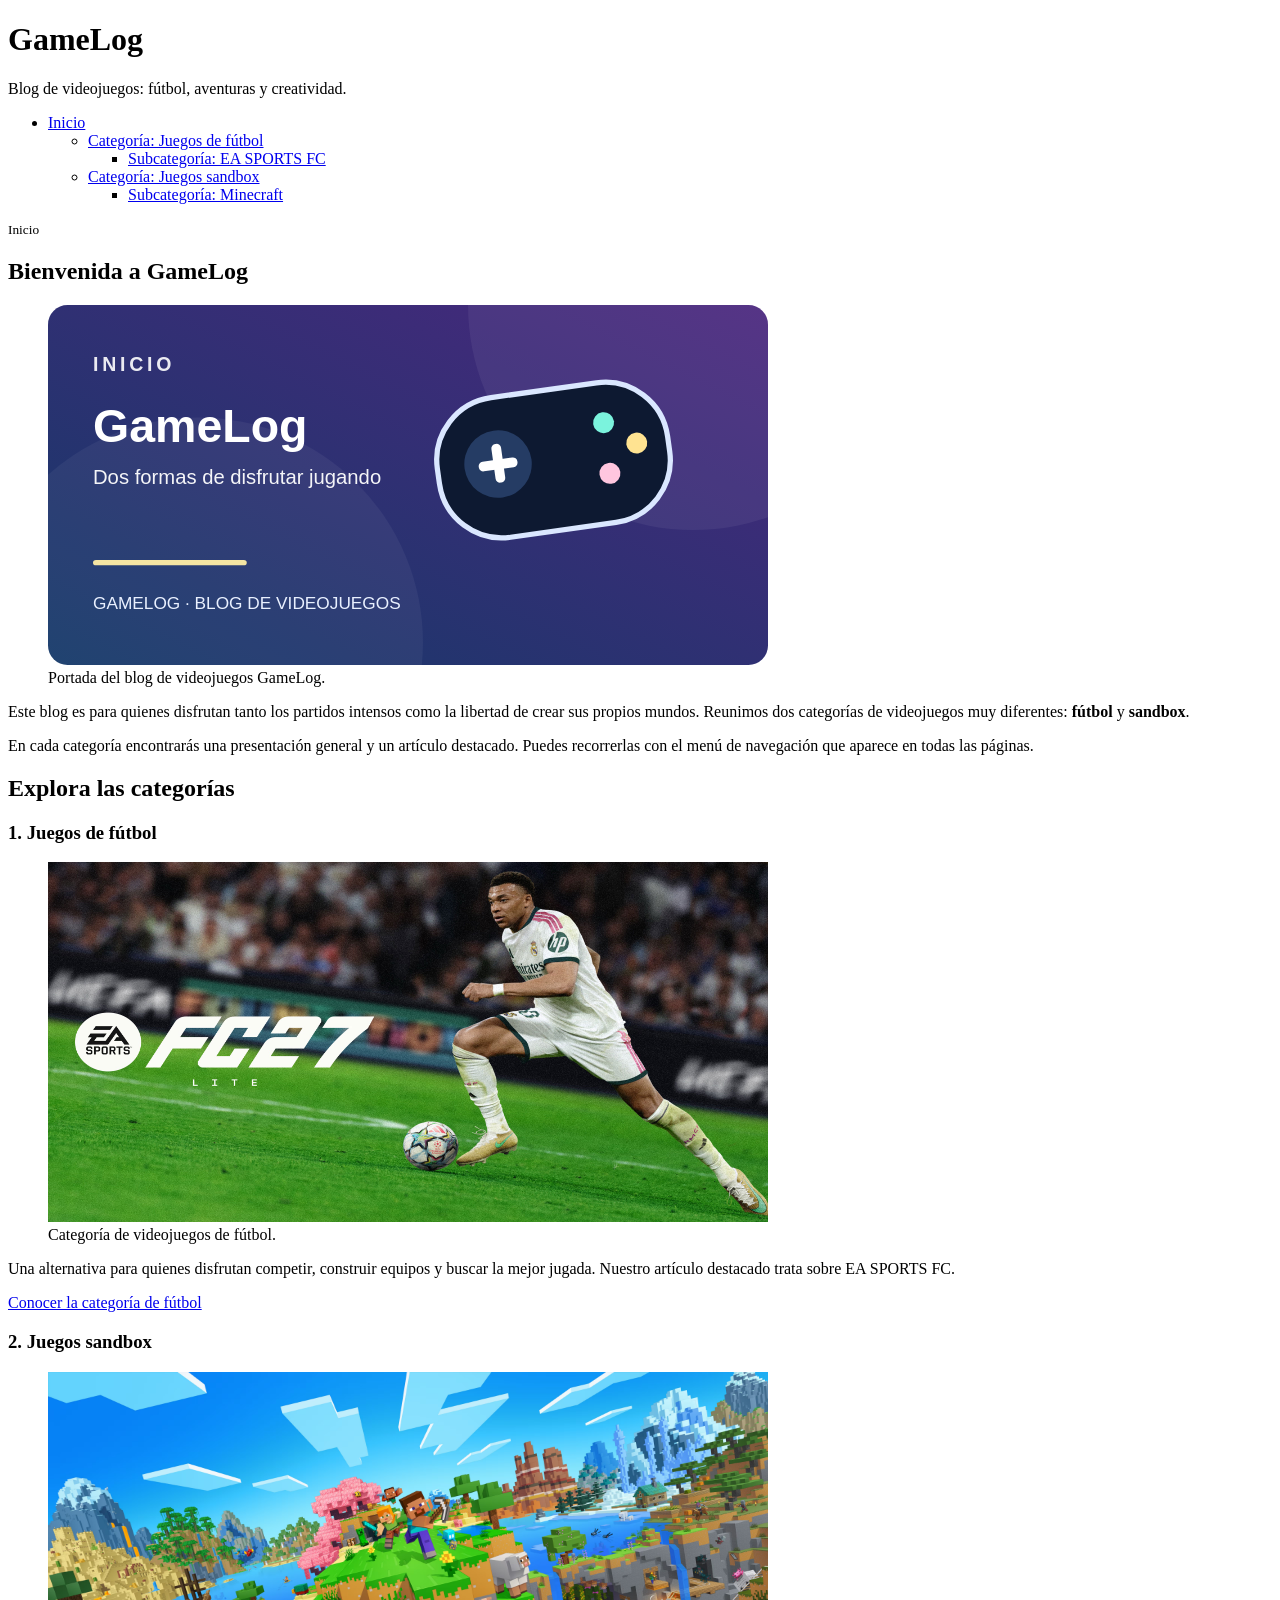
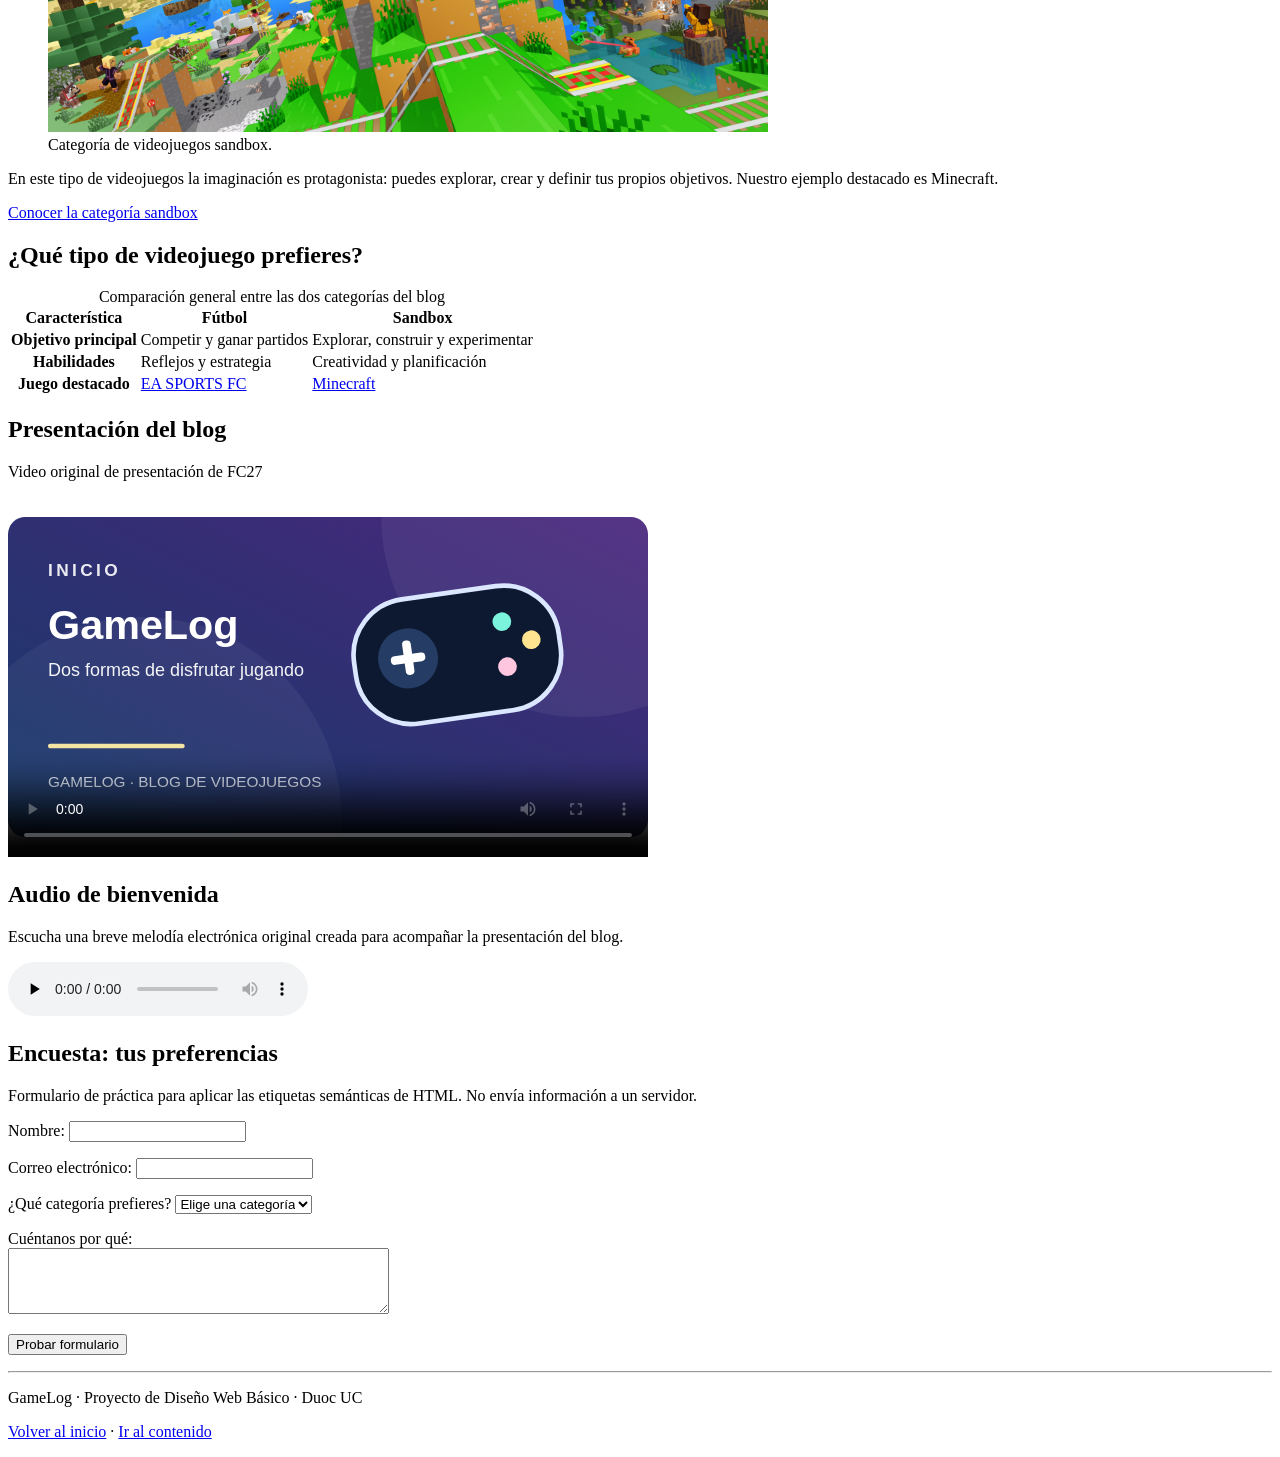
==== index.html @ 9f201b3b "Add files via upload" ====
<!DOCTYPE html>
<html lang="es">
<head>
  <meta charset="UTF-8">
  <meta name="viewport" content="width=device-width, initial-scale=1.0">
  <meta name="description" content="Blog sobre videojuegos de fútbol y sandbox: EA SPORTS FC y Minecraft.">
  <meta name="author" content="GameLog - Proyecto académico">
  <title>Inicio | GameLog</title>
  <!-- Hoja de estilos externa se incorporará en la actividad de la semana 3. -->
</head>
<body>
  <!-- Encabezado compartido por las cinco páginas -->
  <header>
    <h1>GameLog</h1>
    <p>Blog de videojuegos: fútbol, aventuras y creatividad.</p>
  </header>

  <!-- Menú jerárquico de tres niveles: inicio / categoría / subcategoría. -->
  <nav aria-label="Navegación principal">
    <ul>
      <li><a href="index.html" aria-current="page">Inicio</a>
        <ul>
          <li><a href="categoria1/futbol.html">Categoría: Juegos de fútbol</a>
            <ul>
              <li><a href="categoria1/ea-sports-fc.html">Subcategoría: EA SPORTS FC</a></li>
            </ul>
          </li>
          <li><a href="categoria2/sandbox.html">Categoría: Juegos sandbox</a>
            <ul>
              <li><a href="categoria2/minecraft.html">Subcategoría: Minecraft</a></li>
            </ul>
          </li>
        </ul>
      </li>
    </ul>
  </nav>

  <main id="contenido-principal">
    <p><small>Inicio</small></p>
    <section aria-labelledby="bienvenida">
      <h2 id="bienvenida">Bienvenida a GameLog</h2>
      <figure><img src="assets/imagenes/portada.svg" alt="Ilustración original de un control de videojuegos sobre un fondo azul y violeta" width="720" height="360"><figcaption>Portada del blog de videojuegos GameLog.</figcaption></figure>
      <p>Este blog es para quienes disfrutan tanto los partidos intensos como la libertad de crear sus propios mundos. Reunimos dos categorías de videojuegos muy diferentes: <strong>fútbol</strong> y <strong>sandbox</strong>.</p>
      <p>En cada categoría encontrarás una presentación general y un artículo destacado. Puedes recorrerlas con el menú de navegación que aparece en todas las páginas.</p>
    </section>
    <section aria-labelledby="categorias">
      <h2 id="categorias">Explora las categorías</h2>
      <article>
        <h3>1. Juegos de fútbol</h3>
        <figure><img src="assets/imagenes/futbol.jpg" alt="Ilustración de fifa 27" width="720" height="360"><figcaption>Categoría de videojuegos de fútbol.</figcaption></figure>
        <p>Una alternativa para quienes disfrutan competir, construir equipos y buscar la mejor jugada. Nuestro artículo destacado trata sobre EA SPORTS FC.</p>
        <p><a href="categoria1/futbol.html">Conocer la categoría de fútbol</a></p>
      </article>
      <article>
        <h3>2. Juegos sandbox</h3>
        <figure><img src="assets/imagenes/minecraft.avif" alt="Minecraft" width="720" height="360"><figcaption>Categoría de videojuegos sandbox.</figcaption></figure>
        <p>En este tipo de videojuegos la imaginación es protagonista: puedes explorar, crear y definir tus propios objetivos. Nuestro ejemplo destacado es Minecraft.</p>
        <p><a href="categoria2/sandbox.html">Conocer la categoría sandbox</a></p>
      </article>
    </section>
    <section aria-labelledby="comparar">
      <h2 id="comparar">¿Qué tipo de videojuego prefieres?</h2>
      <table>
        <caption>Comparación general entre las dos categorías del blog</caption>
        <thead><tr><th scope="col">Característica</th><th scope="col">Fútbol</th><th scope="col">Sandbox</th></tr></thead>
        <tbody>
          <tr><th scope="row">Objetivo principal</th><td>Competir y ganar partidos</td><td>Explorar, construir y experimentar</td></tr>
          <tr><th scope="row">Habilidades</th><td>Reflejos y estrategia</td><td>Creatividad y planificación</td></tr>
          <tr><th scope="row">Juego destacado</th><td><a href="categoria1/ea-sports-fc.html">EA SPORTS FC</a></td><td><a href="categoria2/minecraft.html">Minecraft</a></td></tr>
        </tbody>
      </table>
    </section>
    <section aria-labelledby="video-blog">
      <h2 id="video-blog">Presentación del blog</h2>
      <p>Video original de presentación de FC27</p>
      <video controls preload="metadata" width="640" height="360" poster="assets/imagenes/portada.svg" aria-label="Video de presentación de GameLog">
        <source src="assets/video/fc27_presentacion.mp4" type="video/mp4">
        Tu navegador no admite video HTML5. Puedes <a href="assets/video/presentacion-gamelog.mp4">abrir el archivo de video</a>.
      </video>
    </section>
    <section aria-labelledby="audio-blog">
      <h2 id="audio-blog">Audio de bienvenida</h2>
      <p>Escucha una breve melodía electrónica original creada para acompañar la presentación del blog.</p>
      <audio controls preload="none">
        <source src="assets/audio/intro-gamelog.mp3" type="audio/mpeg">
        Tu navegador no admite audio HTML5. Puedes <a href="assets/audio/intro-gamelog.mp3">abrir el audio</a>.
      </audio>
    </section>
    <section aria-labelledby="encuesta">
      <h2 id="encuesta">Encuesta: tus preferencias</h2>
      <p>Formulario de práctica para aplicar las etiquetas semánticas de HTML. No envía información a un servidor.</p>
      <form action="#encuesta" method="get">
        <p><label for="nombre">Nombre:</label> <input id="nombre" name="nombre" type="text" maxlength="60" autocomplete="name" required></p>
        <p><label for="correo">Correo electrónico:</label> <input id="correo" name="correo" type="email" autocomplete="email" required></p>
        <p><label for="preferencia">¿Qué categoría prefieres?</label>
          <select id="preferencia" name="preferencia" required>
            <option value="">Elige una categoría</option>
            <option value="futbol">Juegos de fútbol</option>
            <option value="sandbox">Juegos sandbox</option>
          </select>
        </p>
        <p><label for="comentario">Cuéntanos por qué:</label><br><textarea id="comentario" name="comentario" rows="4" cols="45" maxlength="600"></textarea></p>
        <p><button type="submit">Probar formulario</button></p>
      </form>
    </section>
  </main>

  <!-- Pie de página común y enlaces de retorno -->
  <footer>
    <hr>
    <p>GameLog · Proyecto de Diseño Web Básico · Duoc UC</p>
    <p><a href="index.html">Volver al inicio</a> · <a href="#contenido-principal">Ir al contenido</a></p>
  </footer>
</body>
</html>
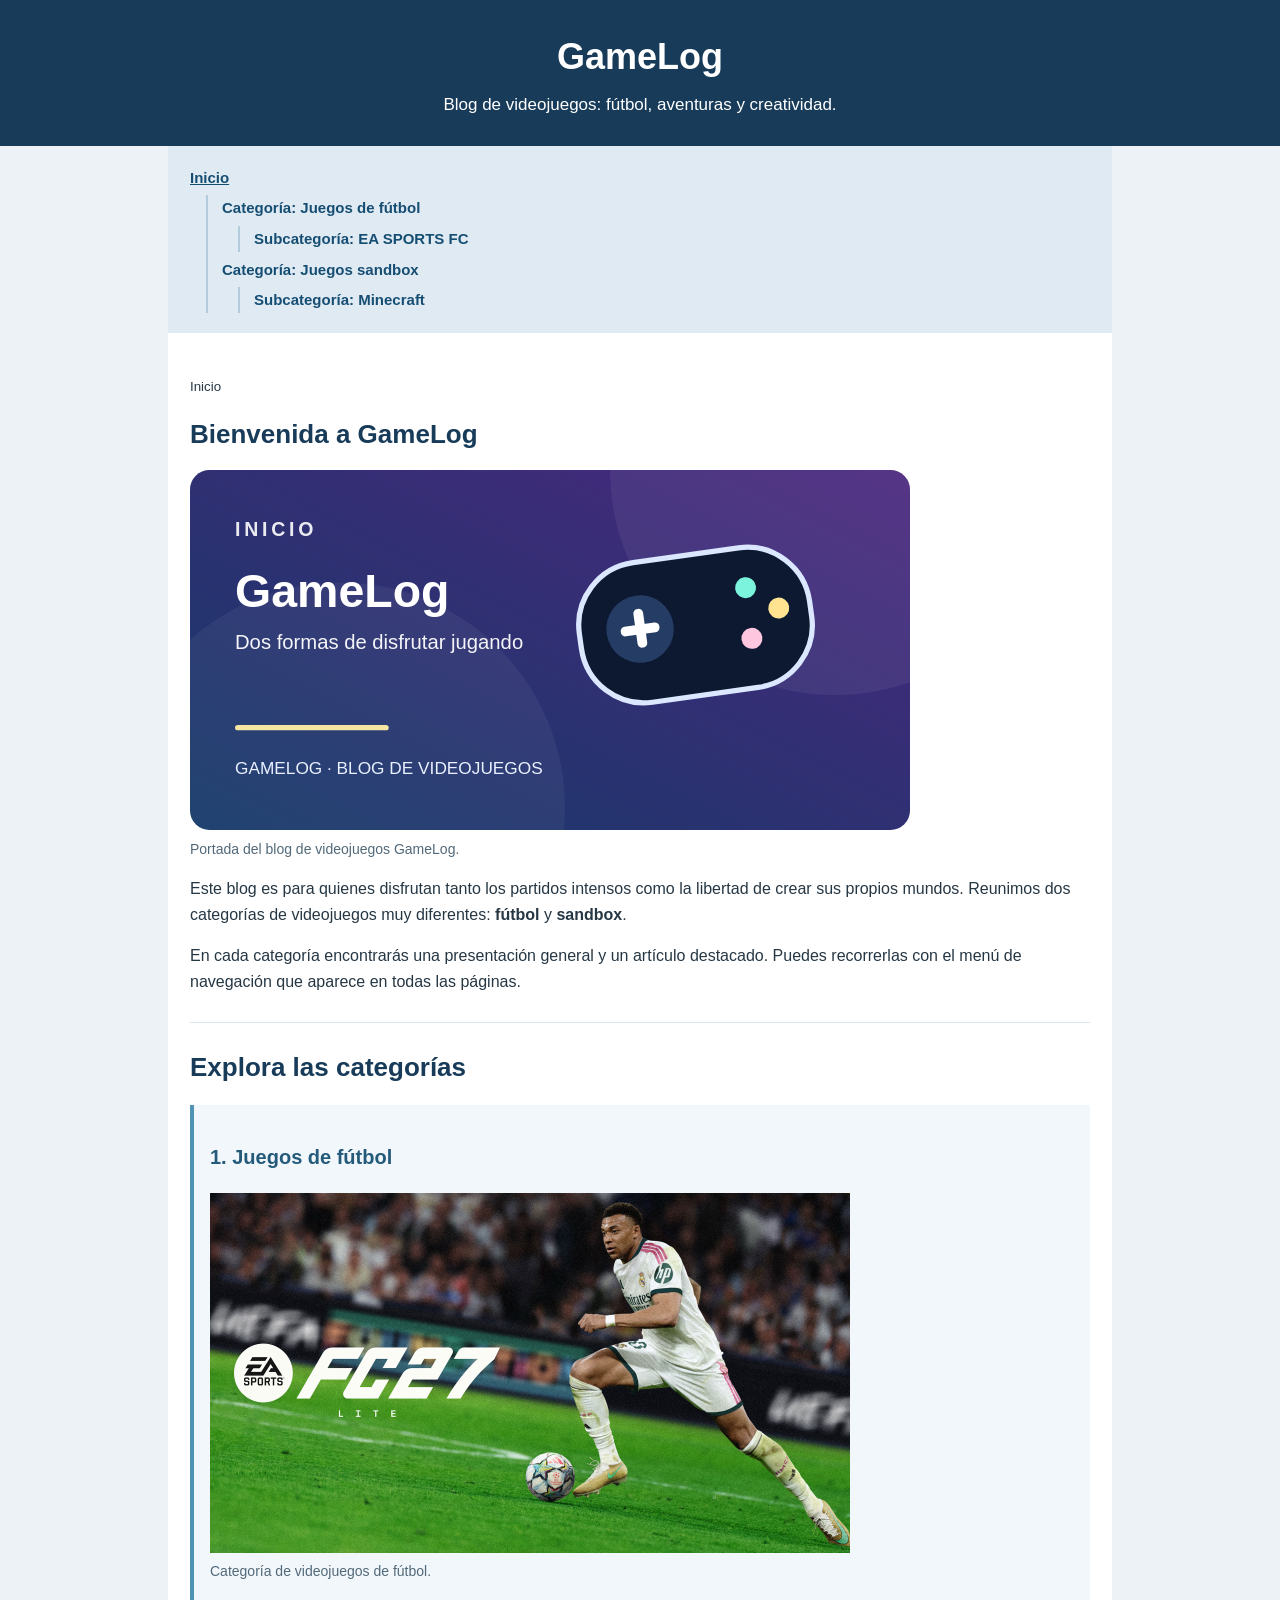
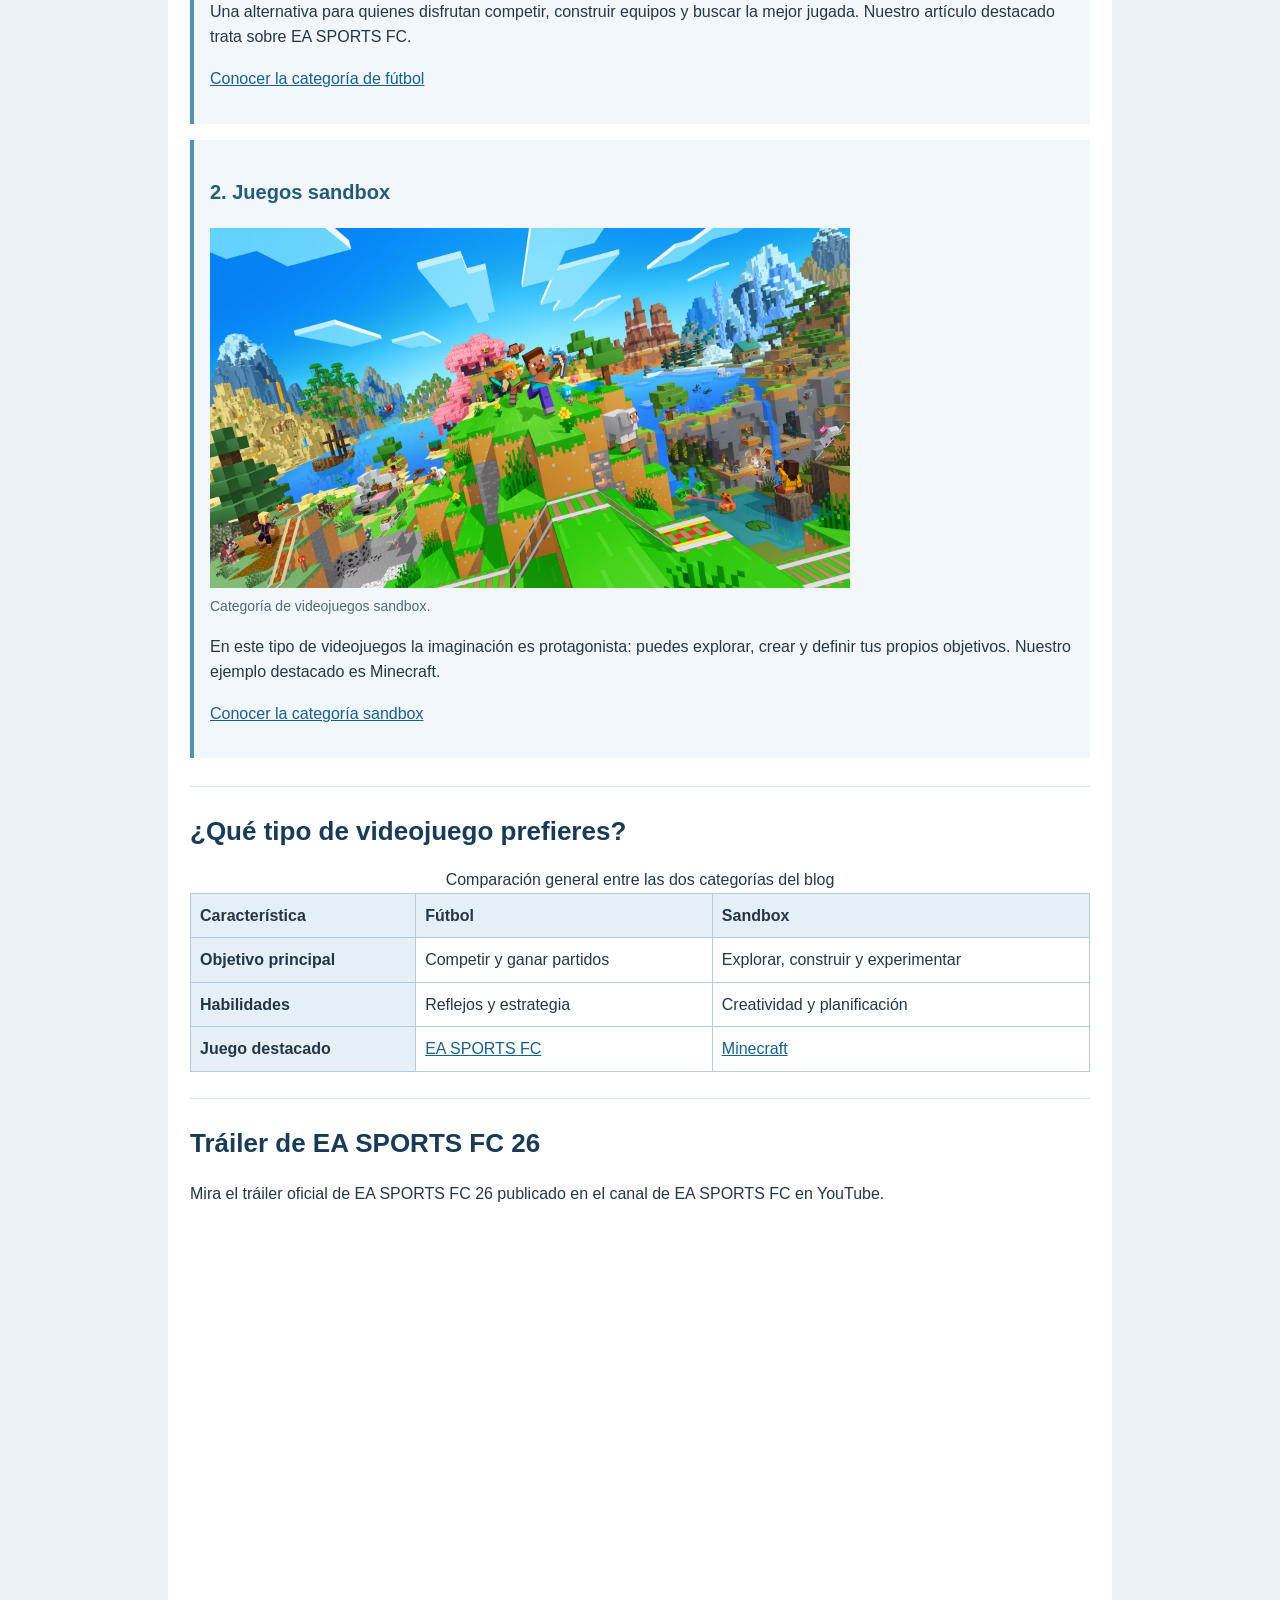
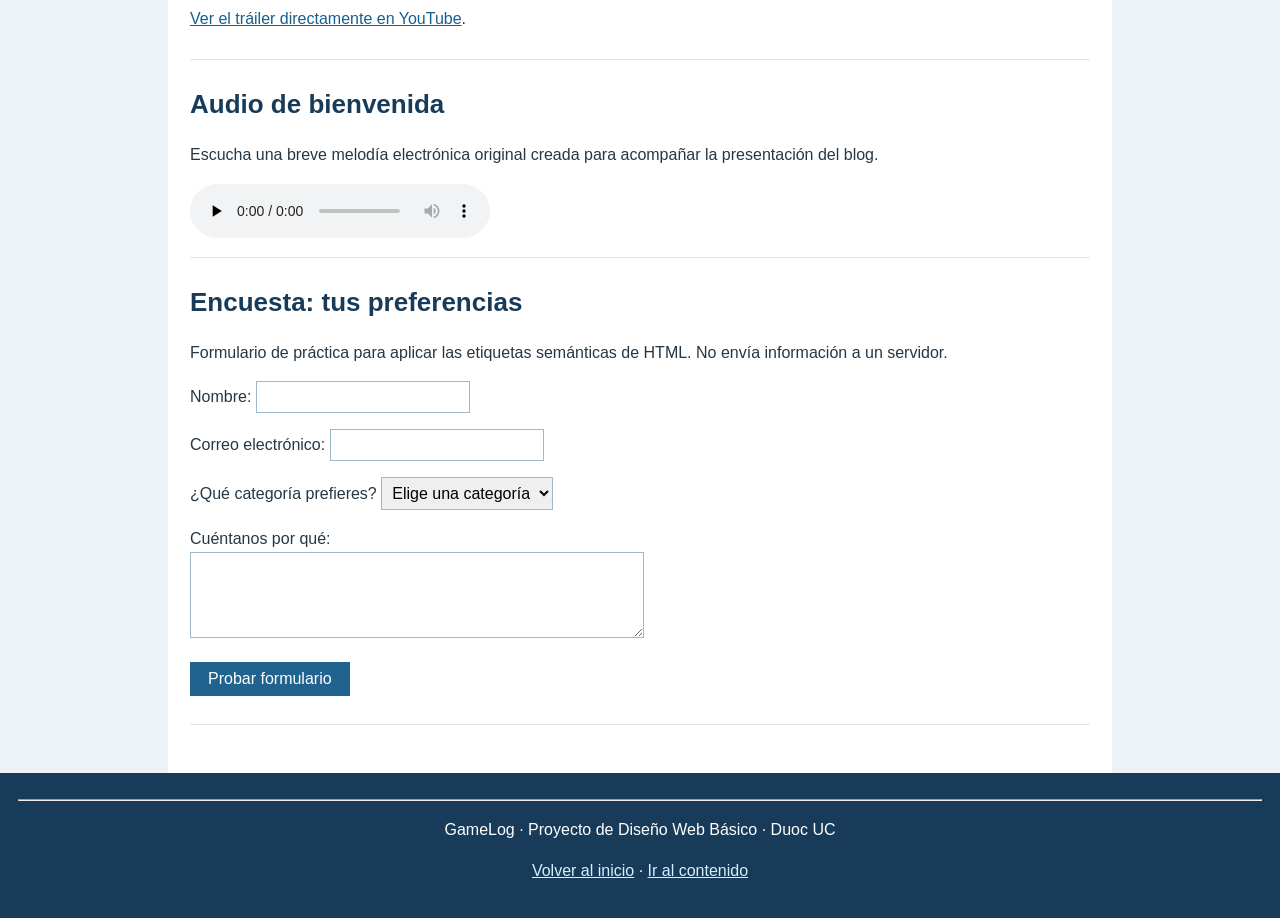
==== commit 20378cfb: "Add files via upload" ====
--- a/index.html
+++ b/index.html
@@ -6,13 +6,14 @@
   <meta name="description" content="Blog sobre videojuegos de fútbol y sandbox: EA SPORTS FC y Minecraft.">
   <meta name="author" content="GameLog - Proyecto académico">
   <title>Inicio | GameLog</title>
-  <!-- Hoja de estilos externa se incorporará en la actividad de la semana 3. -->
+  <!-- Hoja de estilos externa compartida por las cinco páginas. -->
+  <link rel="stylesheet" href="assets/css/style.css">
 </head>
 <body>
   <!-- Encabezado compartido por las cinco páginas -->
   <header>
-    <h1>GameLog</h1>
-    <p>Blog de videojuegos: fútbol, aventuras y creatividad.</p>
+    <h1 class="titulo-blog">GameLog</h1>
+    <p class="subtitulo-blog">Blog de videojuegos: fútbol, aventuras y creatividad.</p>
   </header>
 
   <!-- Menú jerárquico de tres niveles: inicio / categoría / subcategoría. -->
@@ -35,11 +36,11 @@
     </ul>
   </nav>
 
-  <main id="contenido-principal">
+  <main id="contenido-principal" class="contenido">
     <p><small>Inicio</small></p>
     <section aria-labelledby="bienvenida">
       <h2 id="bienvenida">Bienvenida a GameLog</h2>
-      <figure><img src="assets/imagenes/portada.svg" alt="Ilustración original de un control de videojuegos sobre un fondo azul y violeta" width="720" height="360"><figcaption>Portada del blog de videojuegos GameLog.</figcaption></figure>
+      <figure><img src="assets/imagenes/portada.svg" alt="Ilustración de un control de videojuegos sobre un fondo azul y violeta" width="720" height="360"><figcaption>Portada del blog de videojuegos GameLog.</figcaption></figure>
       <p>Este blog es para quienes disfrutan tanto los partidos intensos como la libertad de crear sus propios mundos. Reunimos dos categorías de videojuegos muy diferentes: <strong>fútbol</strong> y <strong>sandbox</strong>.</p>
       <p>En cada categoría encontrarás una presentación general y un artículo destacado. Puedes recorrerlas con el menú de navegación que aparece en todas las páginas.</p>
     </section>
@@ -47,13 +48,13 @@
       <h2 id="categorias">Explora las categorías</h2>
       <article>
         <h3>1. Juegos de fútbol</h3>
-        <figure><img src="assets/imagenes/futbol.jpg" alt="Ilustración de fifa 27" width="720" height="360"><figcaption>Categoría de videojuegos de fútbol.</figcaption></figure>
+        <figure><img src="assets/imagenes/futbol.jpg" alt="Imagen promocional de EA SPORTS FC 27 Lite con un futbolista sobre la cancha" width="640" height="360"><figcaption>Categoría de videojuegos de fútbol.</figcaption></figure>
         <p>Una alternativa para quienes disfrutan competir, construir equipos y buscar la mejor jugada. Nuestro artículo destacado trata sobre EA SPORTS FC.</p>
         <p><a href="categoria1/futbol.html">Conocer la categoría de fútbol</a></p>
       </article>
       <article>
         <h3>2. Juegos sandbox</h3>
-        <figure><img src="assets/imagenes/minecraft.avif" alt="Minecraft" width="720" height="360"><figcaption>Categoría de videojuegos sandbox.</figcaption></figure>
+        <figure><img src="assets/imagenes/minecraft.avif" alt="Escena del mundo de Minecraft con montañas, vegetación y construcciones de bloques" width="640" height="360"><figcaption>Categoría de videojuegos sandbox.</figcaption></figure>
         <p>En este tipo de videojuegos la imaginación es protagonista: puedes explorar, crear y definir tus propios objetivos. Nuestro ejemplo destacado es Minecraft.</p>
         <p><a href="categoria2/sandbox.html">Conocer la categoría sandbox</a></p>
       </article>
@@ -71,12 +72,19 @@
       </table>
     </section>
     <section aria-labelledby="video-blog">
-      <h2 id="video-blog">Presentación del blog</h2>
-      <p>Video original de presentación de FC27</p>
-      <video controls preload="metadata" width="640" height="360" poster="assets/imagenes/portada.svg" aria-label="Video de presentación de GameLog">
-        <source src="assets/video/fc27_presentacion.mp4" type="video/mp4">
-        Tu navegador no admite video HTML5. Puedes <a href="assets/video/presentacion-gamelog.mp4">abrir el archivo de video</a>.
-      </video>
+      <h2 id="video-blog">Tráiler de EA SPORTS FC 26</h2>
+      <p>Mira el tráiler oficial de EA SPORTS FC 26 publicado en el canal de EA SPORTS FC en YouTube.</p>
+      <iframe
+        width="640"
+        height="360"
+        src="https://www.youtube.com/embed/TSi0iJYSQ24"
+        title="Tráiler oficial de presentación de EA SPORTS FC 26"
+        loading="lazy"
+        referrerpolicy="strict-origin-when-cross-origin"
+        allow="accelerometer; autoplay; clipboard-write; encrypted-media; gyroscope; picture-in-picture; web-share"
+        allowfullscreen>
+      </iframe>
+      <p><a href="https://www.youtube.com/watch?v=TSi0iJYSQ24" target="_blank" rel="noopener noreferrer">Ver el tráiler directamente en YouTube</a>.</p>
     </section>
     <section aria-labelledby="audio-blog">
       <h2 id="audio-blog">Audio de bienvenida</h2>
--- a/assets/css/style.css
+++ b/assets/css/style.css
@@ -0,0 +1,182 @@
+body {
+  margin: 0;
+  font-family: Arial, Helvetica, sans-serif;
+  font-size: 16px;
+  line-height: 1.6;
+  color: #263744;
+  background-color: #edf2f6;
+}
+
+header {
+  padding: 28px 20px;
+  background-color: #173b59;
+  color: #ffffff;
+  text-align: center;
+}
+
+/* Selectores de clase */
+.titulo-blog {
+  margin: 0;
+  font-size: 36px;
+  font-weight: 700;
+}
+
+.subtitulo-blog {
+  margin: 5px 0 0;
+  font-size: 17px;
+  font-weight: 400;
+}
+
+.contenido {
+  max-width: 900px;
+  margin: 0 auto;
+  padding: 24px 22px;
+  background-color: #ffffff;
+}
+
+nav {
+  max-width: 900px;
+  margin: 0 auto;
+  padding: 15px 22px;
+  background-color: #dfeaf3;
+}
+
+nav ul {
+  margin: 0;
+  padding: 0;
+  list-style: none;
+}
+
+nav ul ul {
+  margin: 5px 0 5px 16px;
+  padding-left: 14px;
+  border-left: 2px solid #b3ccdc;
+}
+
+nav li {
+  margin: 4px 0;
+}
+
+nav a {
+  font-size: 15px;
+  font-weight: 600;
+  color: #164e73;
+  text-decoration: none;
+}
+
+nav a:hover,
+nav a:focus,
+nav a[aria-current="page"] {
+  text-decoration: underline;
+}
+
+h2 {
+  margin: 12px 0;
+  font-size: 26px;
+  font-weight: 700;
+  color: #173b59;
+}
+
+h3 {
+  font-size: 20px;
+  font-weight: 700;
+  color: #245b7a;
+}
+
+p {
+  font-size: 16px;
+  text-align: left;
+}
+
+header p {
+  text-align: center;
+}
+
+main section {
+  margin-bottom: 24px;
+  padding-bottom: 12px;
+  border-bottom: 1px solid #dce5eb;
+}
+
+main article {
+  margin: 16px 0;
+  padding: 16px;
+  background-color: #f2f7fb;
+  border-left: 4px solid #4f94b7;
+}
+
+figure {
+  margin: 14px 0;
+}
+
+img {
+  max-width: 100%;
+  height: auto;
+}
+
+figcaption {
+  font-size: 14px;
+  color: #526979;
+}
+
+a {
+  color: #165f91;
+}
+
+table {
+  width: 100%;
+  border-collapse: collapse;
+  margin: 14px 0;
+}
+
+th, td {
+  border: 1px solid #b7cbd9;
+  padding: 9px;
+  text-align: left;
+}
+
+th {
+  background-color: #e4eff6;
+  font-weight: 700;
+}
+
+input, select, textarea, button {
+  font-family: Arial, Helvetica, sans-serif;
+  font-size: 16px;
+  max-width: 100%;
+}
+
+input, select, textarea {
+  padding: 6px;
+  border: 1px solid #9eb9c9;
+}
+
+button {
+  padding: 8px 18px;
+  color: #ffffff;
+  background-color: #1f638e;
+  border: 0;
+}
+
+iframe {
+  width: 100%;
+  max-width: 640px;
+  height: auto;
+  aspect-ratio: 16 / 9;
+  border: 0;
+}
+
+footer {
+  padding: 18px;
+  background-color: #173b59;
+  color: #ffffff;
+  text-align: center;
+}
+
+footer p {
+  text-align: center;
+}
+
+footer a {
+  color: #d9eefc;
+}
